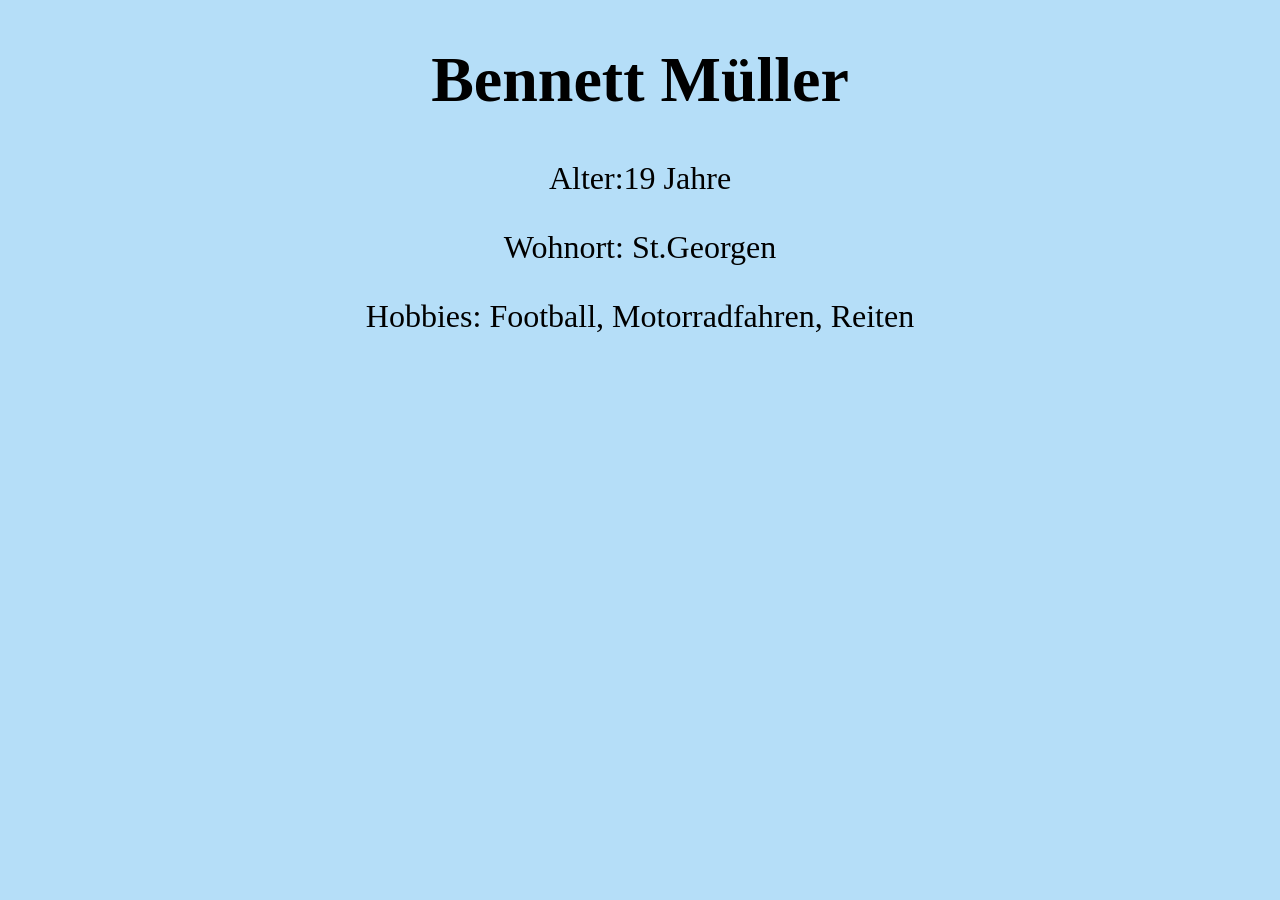
==== Aufgabe_4/about_me.html @ 182209d1 "Aufgabe_4" ====
<!DOCTYPE html>
<html lang="en">
<head>
    <link rel="stylesheet" type="text/css" href="aufgabe_4.css">
    <meta charset="UTF-8">
    <meta http-equiv="X-UA-Compatible" content="IE=edge">
    <meta name="viewport" content="width=device-width, initial-scale=1.0">
    <title>Document</title>
</head>
<body>
    <h1>Bennett Müller</h1>
    <p>Alter:19 Jahre</p>
    <p>Wohnort: St.Georgen</p>
    <p>Hobbies: Football, Motorradfahren, Reiten</p>
</body>
</html>
---- Aufgabe_4/aufgabe_4.css ----
body {background-color: rgb(181, 222, 248);
    text-align: center;
    font-size: 32px;}
header{
        font-size: 50px;
    }

footer {font-size: 15px;}
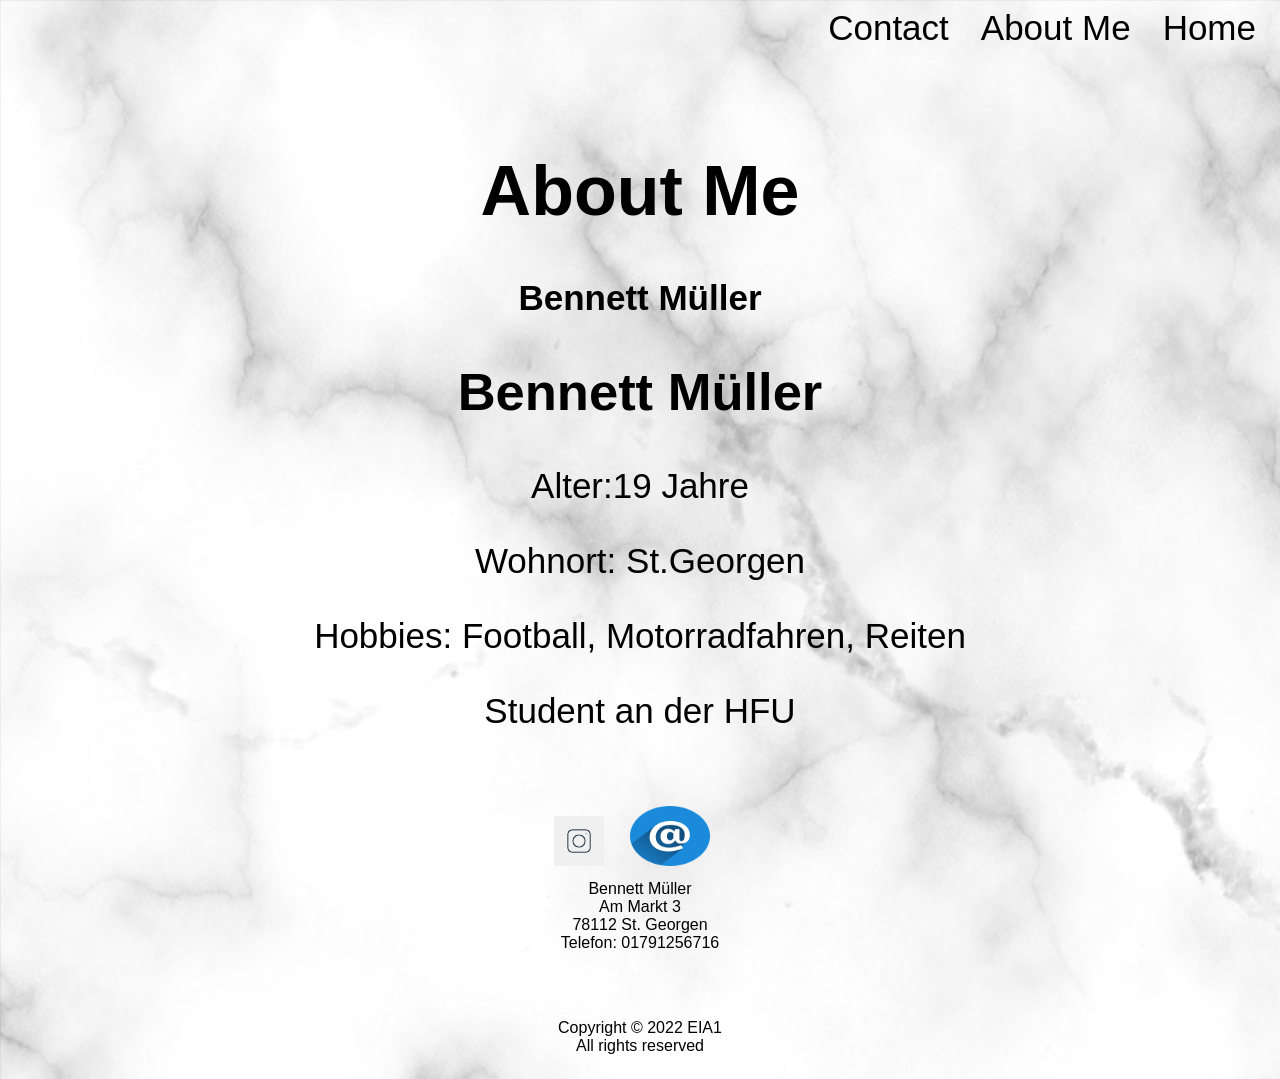
==== commit c20329b4: "Aufgabe_4 Fertig" ====
--- a/Aufgabe_4/about_me.html
+++ b/Aufgabe_4/about_me.html
@@ -6,11 +6,45 @@
     <meta http-equiv="X-UA-Compatible" content="IE=edge">
     <meta name="viewport" content="width=device-width, initial-scale=1.0">
     <title>Document</title>
-</head>
+    
+
+
 <body>
-    <h1>Bennett Müller</h1>
+    <div id="header">
+        <ul><li>
+        <a href="aufgabe_4.html">Home</a></li>
+                <li><a href="about_me.html">About Me</a></li>
+                <li><a href="contact.html">Contact</a></li></ul>
+                </div><br>
+                <h1>About Me</h1>
+        <strong>Bennett Müller</strong><br>
+    <h2>Bennett Müller</h2>
     <p>Alter:19 Jahre</p>
     <p>Wohnort: St.Georgen</p>
     <p>Hobbies: Football, Motorradfahren, Reiten</p>
+    <p>Student an der HFU</p>
+
+    <div id="footer"><br>
+        <div class="contact">
+        <a href="https://www.instagram.com/bennett_mueller/"><img src="instagram-2935404_1280.png" alt="Instagram" width="50"
+                height="50"></a>
+        <a href="mailto:bennett171102@gmail.com"><img src="at-sign-1083508_640.png" alt="Mail" width="80"
+                height="60"></a> </div>
+        <div class="adresse">
+        <p>Bennett Müller<br>
+            Am Markt 3 <br>
+            78112 St. Georgen <br>
+            Telefon: 01791256716 <br> </div>
+        </p>
+        <div class="datenschutz">
+            <p>Copyright &#169; 2022 EIA1 <br>
+            All rights reserved</p>
+        </div>
+        </div>
+        
+        
+        
+        
+        </a>
 </body>
 </html>
--- a/Aufgabe_4/aufgabe_4.css
+++ b/Aufgabe_4/aufgabe_4.css
@@ -1,8 +1,160 @@
-body {background-color: rgb(181, 222, 248);
+    
+
+header a :hover{color: blue;}body {background-color: rgb(255, 255, 255);
     text-align: center;
-    font-size: 32px;}
-header{
-        font-size: 50px;
+    font-size: 32px;
+background-image: url(marble-2398946.jpg);
+text-align: center;
+font-size: 35px;
+margin-top: 5%;
+padding: 0%;
+font-family: Arial, Helvetica, sans-serif;
+}
+a{margin-right: 16px;}
+#header {
+font-family: 'Gill Sans', 'Gill Sans MT', Calibri, 'Trebuchet MS', sans-serif;
+background-image: url(Bild.jpg);
+height: 400px;
+padding: 0%;
+background-repeat: no-repeat;
+background-size: 1500px 1000px;
+background-attachment: fixed;
+width:100%;
+left:0px;
+margin-left: 0px;
+margin-bottom: 20px;
+position: absolute;
+top: 0px;}
+
+ul {  list-style-type: none;
+
+    margin: 0;
+
+    padding: 0;
+
+    overflow: hidden;
+
+    position: sticky;
+
+    top: 0;}
+
+li {
+
+        display: inline;
+    
+        float: right;
+    
+        margin-top: 0%;
+    
+    }
+    li a {
+
+        display: block;
+    
+        color: black;
+    
+        text-align: right;
+    
+        margin-top: 0px;
+    
+        padding: 8px;
+    
+        text-decoration: none;
+    
+       
+    
     }
 
-footer {font-size: 15px;}+
+
+
+footer {font-size: 25px}
+h1{font-family: Arial, Helvetica, sans-serif;}
+
+.titel {font-size:50pt;}
+
+* {
+    box-sizing: border-box;
+  }
+  
+  input[type=text], select, textarea {
+    width: 100%;
+    padding: 12px;
+    border: 1px solid rgb(156, 30, 30);
+    border-radius: 4px;
+    resize: vertical;
+  }
+  
+  label {
+    padding: 12px 12px 12px 0;
+    display: inline-block;
+  }
+  
+  input[type=submit] {
+    background-color: rgb(156, 30, 30);
+    color: white;
+    padding: 12px 20px;
+    border: none;
+    border-radius: 4px;
+    cursor: pointer;
+    float: right;
+  }
+  
+  input[type=submit]:hover {
+    background-color:rgb(156, 30, 30);
+  }
+  
+  .container {
+    border-radius: 5px;
+    background-color: #f2f2f2;
+    padding: 20px;
+    height: 300px;
+    width: 700px;
+    margin-left: 600px;    
+    display: inline-block;
+    margin-top: 700px;
+
+  }
+  
+  .col-25 {
+    float: left;
+    width: 25%;
+    margin-top: 6px;
+    font-family: 'Gill Sans', 'Gill Sans MT', Calibri, 'Trebuchet MS', sans-serif;
+  }
+  
+  .col-75 {
+    float: left;
+    width: 75%;
+    margin-top: 6px;
+    font-family: 'Gill Sans', 'Gill Sans MT', Calibri, 'Trebuchet MS', sans-serif;
+  }
+  
+  /* Clear floats after the columns */
+  .row:after {
+    content: "";
+    display: table;
+    clear: both;
+    font-family: 'Gill Sans', 'Gill Sans MT', Calibri, 'Trebuchet MS', sans-serif;
+  }
+
+
+.zone {margin-top: -700px;
+    
+margin-right: 500px;
+width: 680px;
+}
+.contact {margin:0 auto;
+    margin-bottom: -40px;}
+    
+    .adresse {text-align: center;
+    margin-right: -10%;
+    display: inline-block;
+    font-size: 12pt;
+    margin: 0 auto;
+    margin-top: 30px;}
+    
+    .datenschutz {text-align: center;
+    display: inline-block;
+    font-size: 12pt;
+    margin: 0 auto;}
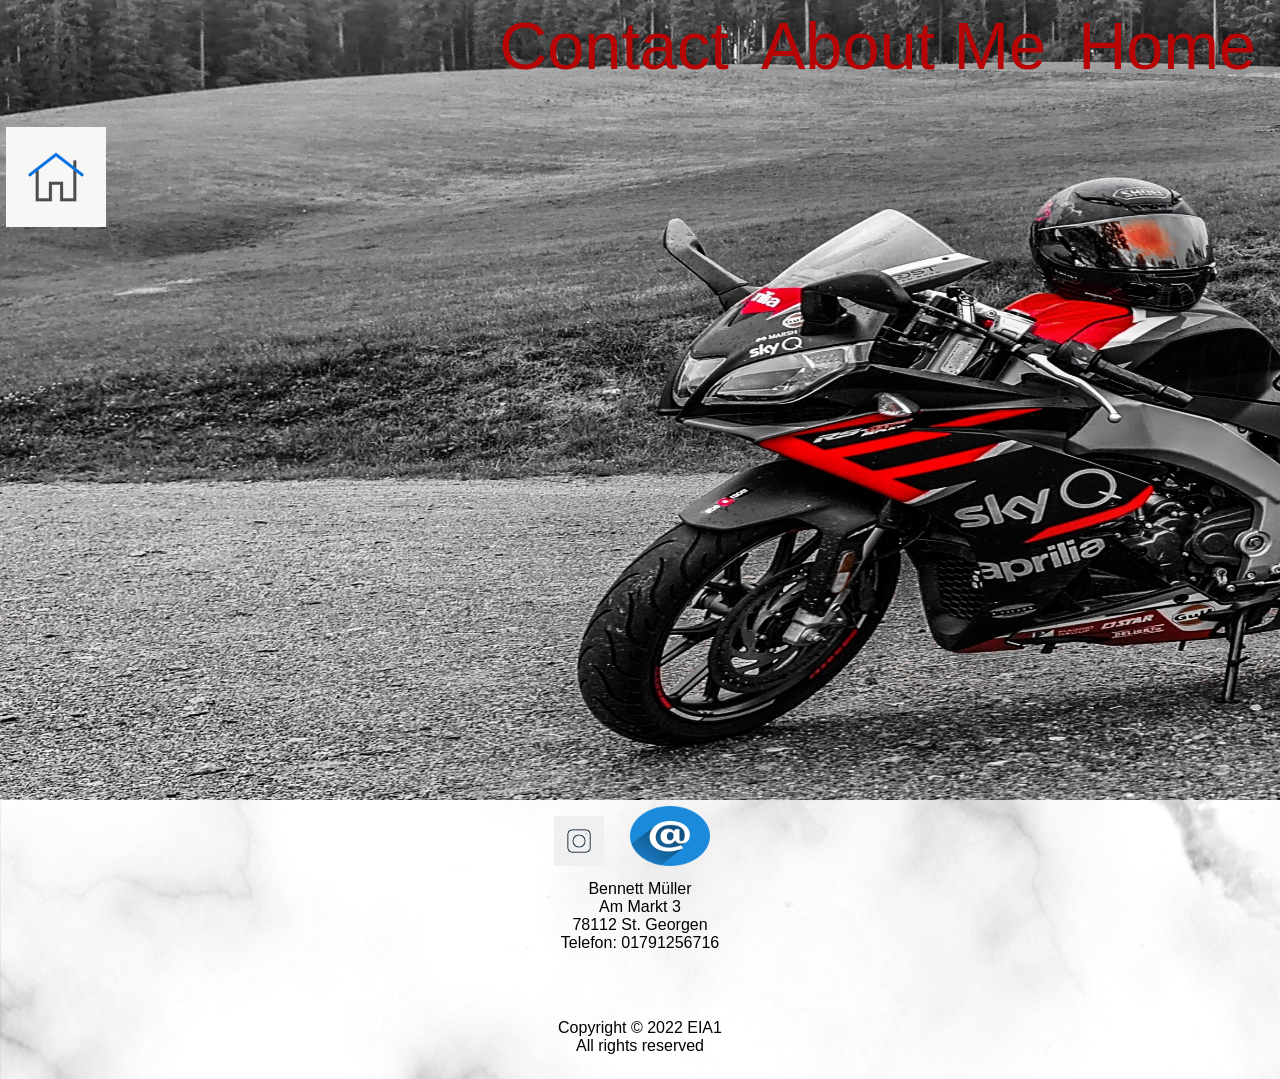
==== commit 514e5fd6: "Aufgabe_4_2.0" ====
--- a/Aufgabe_4/about_me.html
+++ b/Aufgabe_4/about_me.html
@@ -15,6 +15,7 @@
         <a href="aufgabe_4.html">Home</a></li>
                 <li><a href="about_me.html">About Me</a></li>
                 <li><a href="contact.html">Contact</a></li></ul>
+                <p class="link"><a href="aufgabe_4.html"><img src="home-6380863_1280.png" alt="Home Button" width="100" height="100"></a></p>
                 </div><br>
                 <h1>About Me</h1>
         <strong>Bennett Müller</strong><br>
--- a/Aufgabe_4/aufgabe_4.css
+++ b/Aufgabe_4/aufgabe_4.css
@@ -13,11 +13,11 @@
 a{margin-right: 16px;}
 #header {
 font-family: 'Gill Sans', 'Gill Sans MT', Calibri, 'Trebuchet MS', sans-serif;
-background-image: url(Bild.jpg);
-height: 400px;
+background-image: url(Adobe_20220917_135355.jpg);
+height: 800px;
 padding: 0%;
 background-repeat: no-repeat;
-background-size: 1500px 1000px;
+background-size: 3050px 1000px;
 background-attachment: fixed;
 width:100%;
 left:0px;
@@ -51,7 +51,7 @@
 
         display: block;
     
-        color: black;
+        color: rgb(183, 4, 4);
     
         text-align: right;
     
@@ -60,6 +60,8 @@
         padding: 8px;
     
         text-decoration: none;
+
+        font-size: 50pt;
     
        
     
@@ -71,7 +73,7 @@
 footer {font-size: 25px}
 h1{font-family: Arial, Helvetica, sans-serif;}
 
-.titel {font-size:50pt;}
+.titel {font-size:50pt;margin-top: 650px;}
 
 * {
     box-sizing: border-box;
@@ -158,3 +160,5 @@
     display: inline-block;
     font-size: 12pt;
     margin: 0 auto;}
+
+.link {margin-right: 90%;}
